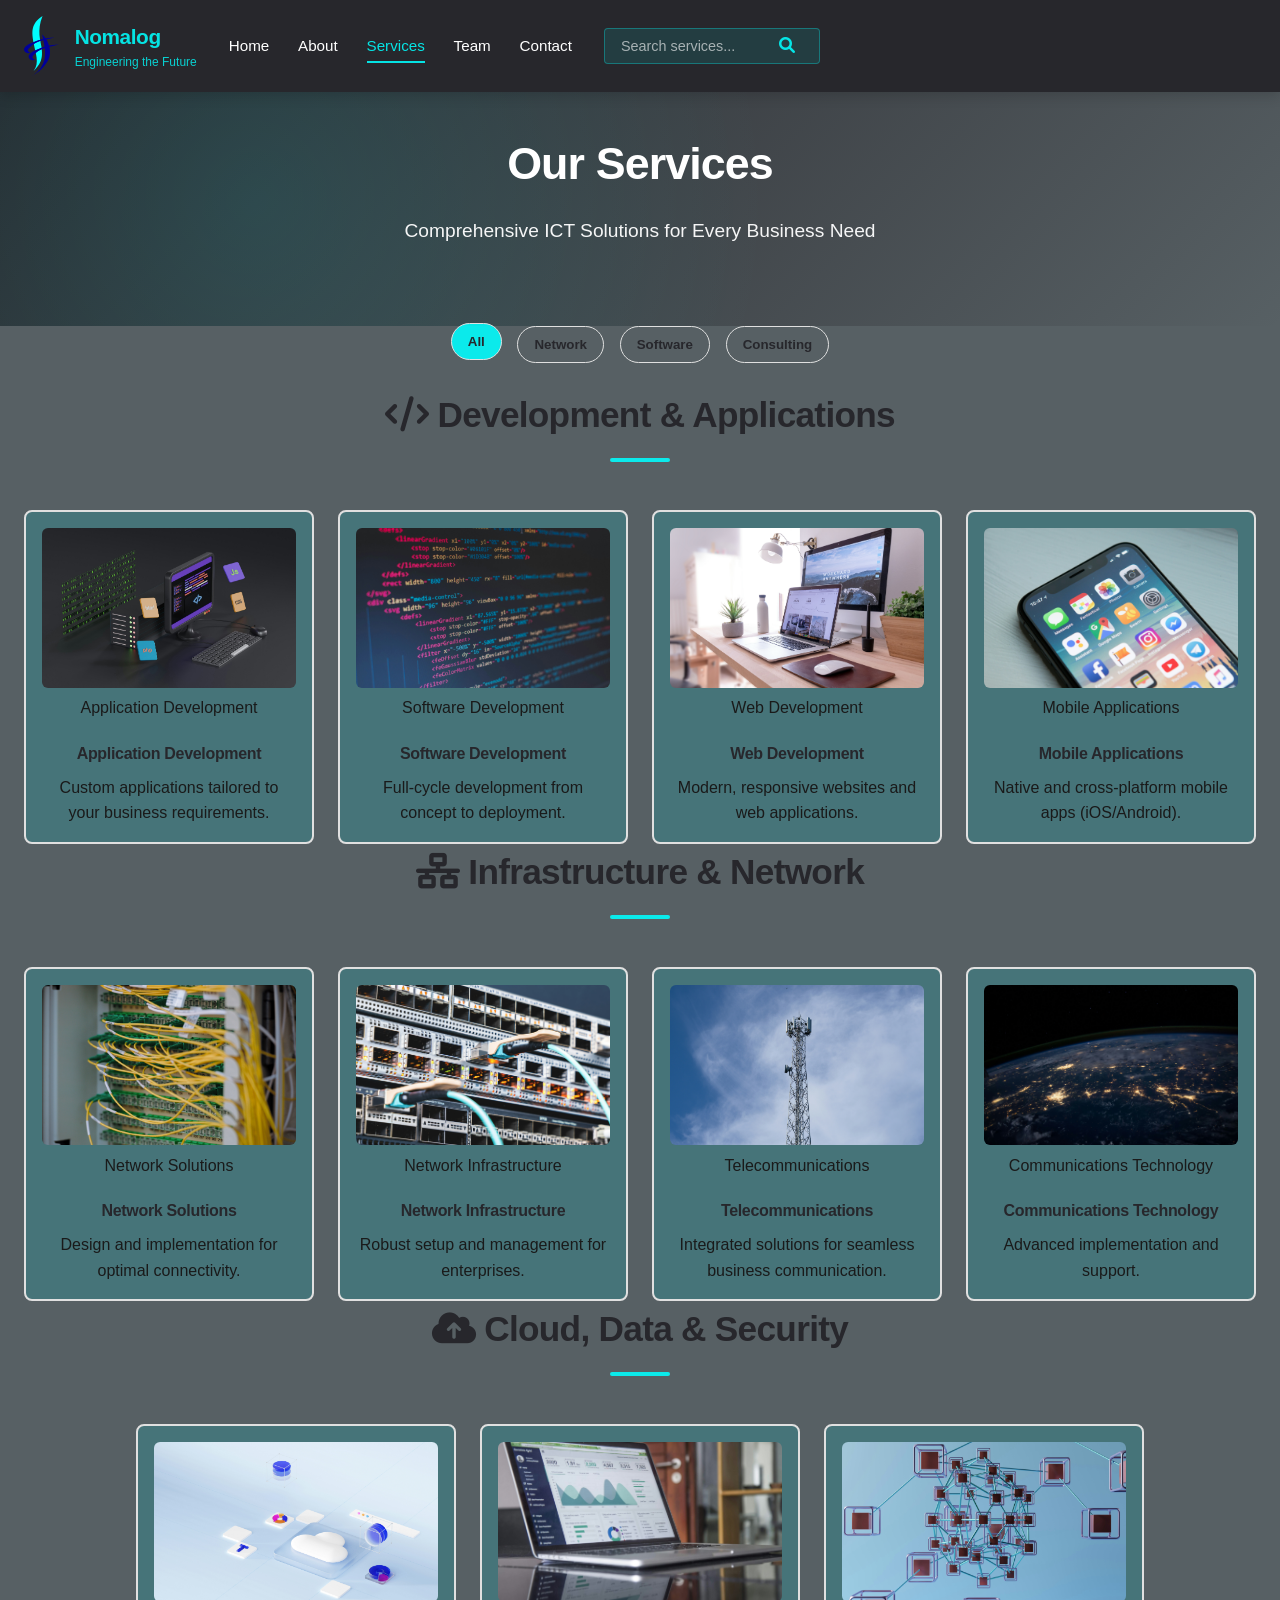
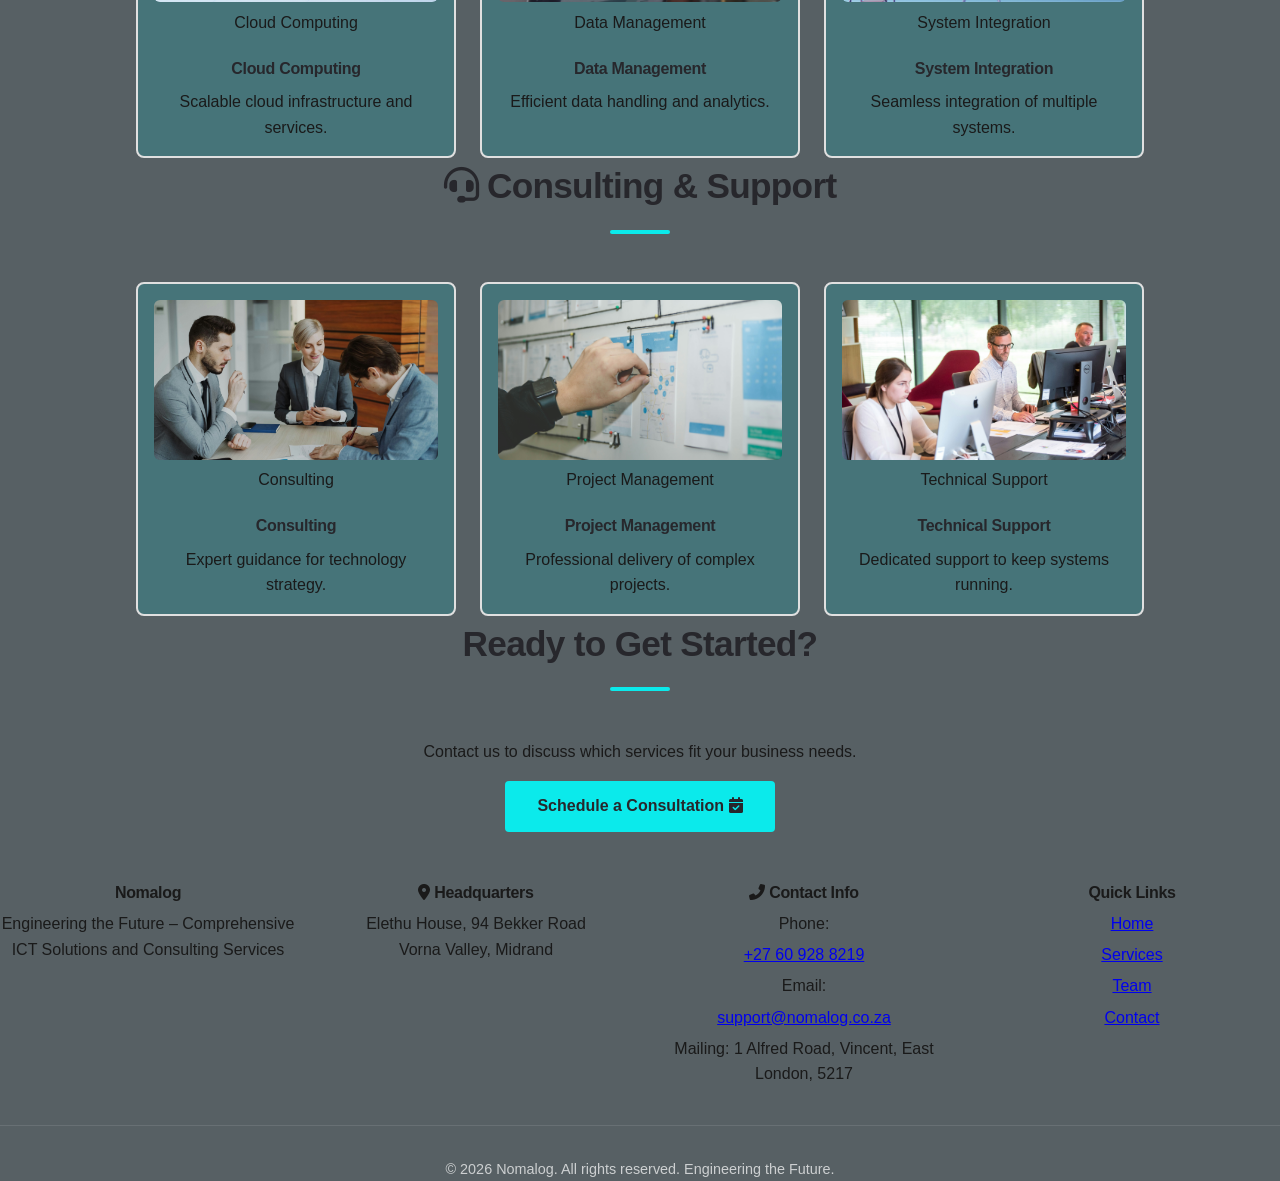
==== services.html @ e65d9ea4 "Add files via upload" ====
<!DOCTYPE html>
<html lang="en">
<head>
    <meta charset="UTF-8">
    <meta name="viewport" content="width=device-width, initial-scale=1.0">
    <title>Services | Nomalog</title>
    <link rel="stylesheet" href="style.css">
    <link rel="stylesheet" href="https://cdnjs.cloudflare.com/ajax/libs/font-awesome/6.0.0-beta3/css/all.min.css">
</head>
<body>
    <div id="loader"><div class="spinner"></div></div>

    <header class="site-header">
        <div class="header-inner">
            <a href="index.html" class="logo">
                <img src="assets/images/logo.svg" alt="Nomalog Logo">
                <div class="logo-text">
                    <h1>Nomalog</h1>
                    <p>Engineering the Future</p>
                </div>
            </a>
            
            <div class="nav-wrapper">
                <ul class="nav-links">
                    <li><a href="index.html">Home</a></li>
                    <li><a href="about.html">About</a></li>
                    <li><a href="services.html" class="active">Services</a></li>
                    <li><a href="team.html">Team</a></li>
                    <li><a href="contact.html">Contact</a></li>
                </ul>
                
                <div class="search-bar">
                    <input type="text" placeholder="Search services...">
                    <button type="button"><i class="fas fa-search"></i></button>
                </div>
            </div>
            
            <button class="menu-toggle" aria-label="Menu">
                <span></span>
                <span></span>
                <span></span>
            </button>
        </div>
    </header>

    <main>
        <section class="hero">
            <div class="container">
                <h2>Our Services</h2>
                <p>Comprehensive ICT Solutions for Every Business Need</p>
            </div>
        </section>

        <!-- Category Filters -->
        <section class="container">
            <div class="filters" style="text-align:center; margin-bottom:1.5rem;">
                <button class="filter-btn active" data-filter="all">All</button>
                <button class="filter-btn" data-filter="network">Network</button>
                <button class="filter-btn" data-filter="software">Software</button>
                <button class="filter-btn" data-filter="consulting">Consulting</button>
            </div>
        </section>

        <!-- Development & Applications -->
        <section class="container" aria-label="Software services">
            <h2 class="section-title"><i class="fas fa-code"></i> Development & Applications</h2>
            <div class="service-grid" id="services-grid">
                <div class="service-item" data-category="software">
                    <figure class="image-figure">
                        <img src="assets/images/applicationDevelopment.jpg" alt="Application development team at work">
                        <figcaption class="image-caption">Application Development</figcaption>
                    </figure>
                    <h4>Application Development</h4>
                    <p>Custom applications tailored to your business requirements.</p>
                </div>
                <div class="service-item" data-category="software">
                    <figure class="image-figure">
                        <img src="assets/images/softwareDevelopment.jpg" alt="Software development process">
                        <figcaption class="image-caption">Software Development</figcaption>
                    </figure>
                    <h4>Software Development</h4>
                    <p>Full-cycle development from concept to deployment.</p>
                </div>
                <div class="service-item" data-category="software">
                    <figure class="image-figure">
                        <img src="assets/images/webDevelopment.jpg" alt="Web development screenshot">
                        <figcaption class="image-caption">Web Development</figcaption>
                    </figure>
                    <h4>Web Development</h4>
                    <p>Modern, responsive websites and web applications.</p>
                </div>
                <div class="service-item" data-category="software">
                    <figure class="image-figure">
                        <img src="assets/images/mobileApplications.jpg" alt="Mobile applications on devices">
                        <figcaption class="image-caption">Mobile Applications</figcaption>
                    </figure>
                    <h4>Mobile Applications</h4>
                    <p>Native and cross-platform mobile apps (iOS/Android).</p>
                </div>
            </div>
        </section>

        <!-- Infrastructure & Network -->
        <section class="container" aria-label="Network services">
            <h2 class="section-title"><i class="fas fa-network-wired"></i> Infrastructure & Network</h2>
            <div class="service-grid">
                <div class="service-item" data-category="network">
                    <figure class="image-figure">
                        <img src="assets/images/networkSolutions.jpg" alt="Network solutions architecture">
                        <figcaption class="image-caption">Network Solutions</figcaption>
                    </figure>
                    <h4>Network Solutions</h4>
                    <p>Design and implementation for optimal connectivity.</p>
                </div>
                <div class="service-item" data-category="network">
                    <figure class="image-figure">
                        <img src="assets/images/networkInfrastructure.jpg" alt="Network infrastructure setup">
                        <figcaption class="image-caption">Network Infrastructure</figcaption>
                    </figure>
                    <h4>Network Infrastructure</h4>
                    <p>Robust setup and management for enterprises.</p>
                </div>
                <div class="service-item" data-category="network">
                    <figure class="image-figure">
                        <img src="assets/images/telecommunications.jpg" alt="Telecommunications systems">
                        <figcaption class="image-caption">Telecommunications</figcaption>
                    </figure>
                    <h4>Telecommunications</h4>
                    <p>Integrated solutions for seamless business communication.</p>
                </div>
                <div class="service-item" data-category="network">
                    <figure class="image-figure">
                        <img src="assets/images/communicationsTechnology.jpg" alt="Communications technology setup">
                        <figcaption class="image-caption">Communications Technology</figcaption>
                    </figure>
                    <h4>Communications Technology</h4>
                    <p>Advanced implementation and support.</p>
                </div>
            </div>
        </section>

        <!-- Cloud & Data & Security (mixed category network/software) -->
        <section class="container" aria-label="Cloud and security">
            <h2 class="section-title"><i class="fas fa-cloud-upload-alt"></i> Cloud, Data & Security</h2>
            <div class="service-grid">
                <div class="service-item" data-category="network">
                    <figure class="image-figure">
                        <img src="assets/images/cloudComputing.jpg" alt="Cloud computing platform">
                        <figcaption class="image-caption">Cloud Computing</figcaption>
                    </figure>
                    <h4>Cloud Computing</h4>
                    <p>Scalable cloud infrastructure and services.</p>
                </div>
                <div class="service-item" data-category="software">
                    <figure class="image-figure">
                        <img src="assets/images/dataManagement.jpg" alt="Data management and analytics">
                        <figcaption class="image-caption">Data Management</figcaption>
                    </figure>
                    <h4>Data Management</h4>
                    <p>Efficient data handling and analytics.</p>
                </div>
                <div class="service-item" data-category="network">
                    <figure class="image-figure">
                        <img src="assets/images/systemIntegration.jpg" alt="System integration diagram">
                        <figcaption class="image-caption">System Integration</figcaption>
                    </figure>
                    <h4>System Integration</h4>
                    <p>Seamless integration of multiple systems.</p>
                </div>
            </div>
        </section>

        <!-- Consulting & Support -->
        <section class="container" aria-label="Consulting services">
            <h2 class="section-title"><i class="fas fa-headset"></i> Consulting & Support</h2>
            <div class="service-grid">
                <div class="service-item" data-category="consulting">
                    <figure class="image-figure">
                        <img src="assets/images/consulting.jpg" alt="Business consulting meeting">
                        <figcaption class="image-caption">Consulting</figcaption>
                    </figure>
                    <h4>Consulting</h4>
                    <p>Expert guidance for technology strategy.</p>
                </div>
                <div class="service-item" data-category="consulting">
                    <figure class="image-figure">
                        <img src="assets/images/projectManagement.jpg" alt="Project management planning">
                        <figcaption class="image-caption">Project Management</figcaption>
                    </figure>
                    <h4>Project Management</h4>
                    <p>Professional delivery of complex projects.</p>
                </div>
                <div class="service-item" data-category="consulting">
                    <figure class="image-figure">
                        <img src="assets/images/technicalSupport.jpg" alt="Technical support team">
                        <figcaption class="image-caption">Technical Support</figcaption>
                    </figure>
                    <h4>Technical Support</h4>
                    <p>Dedicated support to keep systems running.</p>
                </div>
            </div>
        </section>

        <div class="container cta-section">
            <h2 class="section-title">Ready to Get Started?</h2>
            <p>Contact us to discuss which services fit your business needs.</p>
            <a href="contact.html" class="cta-button">Schedule a Consultation <i class="fas fa-calendar-check"></i></a>
        </div>

        <!-- Services JSON (reference) and simple client-side filter script -->
        <script>
            // JSON reference of services (can be used later to render dynamically)
            const servicesData = [
                { id: 1, title: 'Application Development', category: 'software', image: 'assets/images/applicationDevelopment.jpg' },
                { id: 2, title: 'Software Development', category: 'software', image: 'assets/images/softwareDevelopment.jpg' },
                { id: 3, title: 'Web Development', category: 'software', image: 'assets/images/webDevelopment.jpg' },
                { id: 4, title: 'Mobile Applications', category: 'software', image: 'assets/images/mobileApplications.jpg' },
                { id: 5, title: 'Network Solutions', category: 'network', image: 'assets/images/networkSolutions.jpg' },
                { id: 6, title: 'Network Infrastructure', category: 'network', image: 'assets/images/networkInfrastructure.jpg' },
                { id: 7, title: 'Telecommunications', category: 'network', image: 'assets/images/telecommunications.jpg' },
                { id: 8, title: 'Communications Technology', category: 'network', image: 'assets/images/communicationsTechnology.jpg' },
                { id: 9, title: 'Cloud Computing', category: 'network', image: 'assets/images/cloudComputing.jpg' },
                { id: 10, title: 'Data Management', category: 'software', image: 'assets/images/dataManagement.jpg' },
                { id: 11, title: 'System Integration', category: 'network', image: 'assets/images/systemIntegration.jpg' },
                { id: 12, title: 'Consulting', category: 'consulting', image: 'assets/images/consulting.jpg' },
                { id: 13, title: 'Project Management', category: 'consulting', image: 'assets/images/projectManagement.jpg' },
                { id: 14, title: 'Technical Support', category: 'consulting', image: 'assets/images/technicalSupport.jpg' }
            ];

            // Simple filter implementation
            document.addEventListener('DOMContentLoaded', function () {
                const buttons = document.querySelectorAll('.filter-btn');
                const items = document.querySelectorAll('.service-item');

                buttons.forEach(btn => {
                    btn.addEventListener('click', () => {
                        buttons.forEach(b => b.classList.remove('active'));
                        btn.classList.add('active');
                        const filter = btn.getAttribute('data-filter');

                        items.forEach(item => {
                            if (filter === 'all') {
                                item.style.display = '';
                            } else {
                                const cat = item.getAttribute('data-category');
                                item.style.display = (cat === filter) ? '' : 'none';
                            }
                        });
                    });
                });
            });
        </script>
    </main>

    <footer>
        <div class="footer-content">
            <div class="footer-grid">
                <div class="footer-section">
                    <h4>Nomalog</h4>
                    <p>Engineering the Future – Comprehensive ICT Solutions and Consulting Services</p>
                </div>
                <div class="footer-section">
                    <h4><i class="fas fa-map-marker-alt"></i> Headquarters</h4>
                    <p>Elethu House, 94 Bekker Road<br>Vorna Valley, Midrand</p>
                </div>
                <div class="footer-section">
                    <h4><i class="fas fa-phone-alt"></i> Contact Info</h4>
                    <p>Phone: <a href="tel:+27609288219">+27 60 928 8219</a></p>
                    <p>Email: <a href="mailto:support@nomalog.co.za">support@nomalog.co.za</a></p>
                    <p>Mailing: 1 Alfred Road, Vincent, East London, 5217</p>
                </div>
                <div class="footer-section">
                    <h4>Quick Links</h4>
                    <p><a href="index.html">Home</a></p>
                    <p><a href="services.html">Services</a></p>
                    <p><a href="team.html">Team</a></p>
                    <p><a href="contact.html">Contact</a></p>
                </div>
            </div>
            <div class="footer-bottom">
                <p>&copy; 2026 Nomalog. All rights reserved. Engineering the Future.</p>
            </div>
        </div>
    </footer>
    <script src="script.js"></script>
</body>
</html>
---- style.css ----
:root {
    --primary-cyan: #00ffffde;
    --primary-navy: #27272c;
    --secondary-dark: #001a4d00;
    --text-dark: #1a1a1a;
    --text-light: #ffffff;
    --bg-light: #576064;
    --bg-white: #467479;
    --border-color: #e0e0e0;
    --accent-cyan: #31a3a388;
    --header-height: 80px;
}

* {
    margin: 0;
    padding: 0;
    box-sizing: border-box;
}

html, body {
    font-family: 'Segoe UI', Roboto, 'Helvetica Neue', sans-serif;
    background-color: var(--bg-light);
    color: var(--text-dark);
    line-height: 1.6;
    overflow-x: hidden;
}

body {
    padding-top: var(--header-height);
}

h1, h2, h3, h4, h5, h6 {
    font-weight: 600;
    letter-spacing: -0.02em;
}

.container {
    max-width: 1280px;
    margin: 0 auto;
    padding: 0 24px;
}

/* ===== HEADER & NAVIGATION ===== */
.site-header {
    background: var(--primary-navy);
    color: var(--text-light);
    padding: 1rem 0;
    position: fixed;
    top: 0;
    left: 0;
    right: 0;
    z-index: 1000;
    box-shadow: 0 4px 12px rgba(0, 0, 0, 0.15);
    width: 100%;
}

.header-inner {
    display: flex;
    align-items: center;
    justify-content: space-between;
    gap: 2rem;
    max-width: 1280px;
    margin: 0 auto;
    padding: 0 24px;
}

.logo {
    display: flex;
    align-items: center;
    text-decoration: none;
    cursor: pointer;
    transition: transform 0.3s ease;
}

.logo:hover {
    transform: scale(1.05);
}

.logo img {
    height: 60px;
    width: auto;
    filter: brightness(1.2);
}

.logo-text {
    margin-left: 1rem;
}

.logo-text h1 {
    font-size: 1.3rem;
    font-weight: 700;
    color: var(--primary-cyan);
}

.logo-text p {
    font-size: 0.75rem;
    opacity: 0.9;
    color: var(--primary-cyan);
    font-weight: 400;
}

/* Desktop Navigation */
.nav-wrapper {
    display: flex;
    align-items: center;
    gap: 2rem;
    flex: 1;
}

.nav-links {
    display: flex;
    gap: 1.8rem;
    list-style: none;
}

.nav-links a {
    color: var(--text-light);
    text-decoration: none;
    font-weight: 500;
    font-size: 0.95rem;
    padding: 0.4rem 0;
    border-bottom: 2px solid transparent;
    transition: all 0.3s ease;
}

.nav-links a:hover,
.nav-links a.active {
    border-bottom-color: var(--primary-cyan);
    color: var(--primary-cyan);
}

/* Search Bar */
.search-bar {
    display: flex;
    align-items: center;
    background: rgba(0, 255, 255, 0.1);
    border: 1px solid rgba(0, 255, 255, 0.3);
    border-radius: 4px;
    padding: 0.5rem 1rem;
    transition: all 0.3s ease;
}

.search-bar:hover,
.search-bar:focus-within {
    background: rgba(0, 255, 255, 0.15);
    border-color: var(--primary-cyan);
}

.search-bar input {
    background: none;
    border: none;
    color: var(--text-light);
    width: 150px;
    font-size: 0.9rem;
    outline: none;
}

.search-bar input::placeholder {
    color: rgba(255, 255, 255, 0.6);
}

.search-bar button {
    background: none;
    border: none;
    color: var(--primary-cyan);
    cursor: pointer;
    font-size: 1rem;
    padding: 0 0.5rem;
}

/* Mobile Menu Toggle */
.menu-toggle {
    display: none;
    flex-direction: column;
    gap: 6px;
    background: none;
    border: none;
    cursor: pointer;
    padding: 0.5rem;
}

.menu-toggle span {
    width: 25px;
    height: 3px;
    background-color: var(--text-light);
    transition: all 0.3s ease;
    border-radius: 2px;
}

.menu-toggle.active span:nth-child(1) {
    transform: rotate(45deg) translate(10px, 10px);
}

.menu-toggle.active span:nth-child(2) {
    opacity: 0;
}

.menu-toggle.active span:nth-child(3) {
    transform: rotate(-45deg) translate(7px, -7px);
}

/* Page Transition Loader */
#loader {
    position: fixed;
    top: 0;
    left: 0;
    width: 100%;
    height: 100%;
    background: var(--primary-navy);
    display: flex;
    justify-content: center;
    align-items: center;
    z-index: 9999;
    transition: opacity 0.5s ease-out, visibility 0.5s;
}

.spinner {
    width: 60px;
    height: 60px;
    border: 4px solid rgba(0, 255, 255, 0.3);
    border-top: 4px solid var(--primary-cyan);
    border-radius: 50%;
    animation: spin 1s linear infinite;
}

@keyframes spin {
    0% { transform: rotate(0deg); }
    100% { transform: rotate(360deg); }
}

.fade-out {
    opacity: 0;
    visibility: hidden;
}

/* ===== MAIN CONTENT ===== */
main {
    padding: 0 0 3rem; /* removed top padding to eliminate extra space under fixed header */
    min-height: calc(100vh - var(--header-height));
}

/* Hero Section */
.hero {
    position: relative;
    overflow: hidden;
    background: linear-gradient(135deg, var(--primary-navy) 0%, var(--secondary-dark) 100%);
    color: var(--text-light);
    padding: 3rem 0; /* reduced from 4rem to bring content closer to header */
    text-align: center;
    margin-bottom: 0; /* remove space below hero */
}

.hero::before {
    content: '';
    position: absolute;
    top: 0;
    left: 0;
    right: 0;
    bottom: 0;
    background: radial-gradient(circle at 20% 50%, rgba(0, 255, 255, 0.1) 0%, transparent 50%);
    pointer-events: none;
}

.hero h2 {
    font-size: 2.8rem;
    margin-bottom: 1rem;
    font-weight: 700;
    position: relative;
    z-index: 1;
}

.hero p {
    font-size: 1.2rem;
    margin-bottom: 2rem;
    opacity: 0.95;
    position: relative;
    z-index: 1;
}

.cta-button {
    display: inline-block;
    background: var(--primary-cyan);
    color: var(--primary-navy);
    padding: 0.8rem 2rem;
    border-radius: 4px;
    text-decoration: none;
    font-weight: 600;
    transition: all 0.3s ease;
    border: none;
    cursor: pointer;
    font-size: 1rem;
}

.cta-button:hover {
    background: var(--accent-cyan);
    transform: translateY(-2px);
    box-shadow: 0 5px 15px rgba(0, 255, 255, 0.3);
}

/* Hero decorative images */
.hero-media {
    position: absolute;
    inset: 0;
    pointer-events: none;
    z-index: 1;
}

/* Make each figure fill the hero area so its img can cover fully */
.hero-media .image-figure {
    position: absolute;
    inset: 0;
    width: 100%;
    height: 100%;
    opacity: 0.36; /* increased from 0.12 to make background images more visible */
    overflow: hidden;
}

/* allow positioning adjustments if you want to offset one image */
.hero-media .image-figure.left { left: 0; top: 0; }
.hero-media .image-figure.right { right: 0; top: 0; }

/* ensure the image fills and preserves aspect with cover */
.hero-media .image-figure img {
    width: 100%;
    height: 100%;
    object-fit: cover;
    display: block;
    transform: scale(1.03);
    filter: saturate(0.95) brightness(0.95);
    border-radius: 0; /* remove rounding for full-bleed */
}

.hero .container {
    position: relative;
    z-index: 2;
}

/* Section Titles */
.section-title {
    text-align: center;
    margin-bottom: 3rem;
    font-size: 2.2rem;
    color: var(--primary-navy);
    position: relative;
}

.section-title::after {
    content: '';
    display: block;
    width: 60px;
    height: 4px;
    background: var(--primary-cyan);
    margin: 15px auto 0;
    border-radius: 2px;
}

/* Grid Layouts */
.grid {
    display: grid;
    grid-template-columns: repeat(auto-fit, minmax(280px, 1fr));
    gap: 2rem;
    margin-bottom: 3rem;
}

.card {
    background: var(--bg-white);
    padding: 2rem;
    border-radius: 8px;
    border-left: 5px solid var(--primary-cyan);
    transition: all 0.3s ease;
    box-shadow: 0 2px 8px rgba(0, 0, 0, 0.08);
}

.card:hover {
    transform: translateY(-8px);
    box-shadow: 0 8px 20px rgba(0, 0, 0, 0.12);
    border-left-color: var(--accent-cyan);
}

.card h3 {
    color: var(--primary-navy);
    margin-bottom: 1rem;
    font-size: 1.3rem;
}

.card p {
    color: var(--text-dark);
    line-height: 1.7;
}

/* Service Grid */
.service-grid {
    display: flex; /* changed from grid to flex for improved responsive control */
    flex-wrap: wrap;
    gap: 1.5rem;
    justify-content: center;
    align-items: stretch;
}

.service-item {
    background: var(--bg-white);
    border: 2px solid var(--border-color);
    padding: 1rem;
    border-radius: 8px;
    text-align: center;
    transition: all 0.3s ease;
    display: flex;
    flex-direction: column;
    align-items: stretch;
    flex: 1 1 260px; /* allows items to shrink/grow, base width 260px */
    max-width: 320px;
}

.service-item figure.image-figure {
    margin: 0 0 0.75rem 0;
    flex: 0 0 auto;
}

.service-item figure.image-figure img {
    width: 100%;
    height: 160px;
    object-fit: cover;
    border-radius: 6px;
}

.service-item h4 {
    margin-top: 0.5rem;
    color: var(--primary-navy);
}

.service-item p {
    margin-top: 0.5rem;
    color: var(--text-dark);
    flex: 1 1 auto;
}

/* Filter buttons */
.filters .filter-btn {
    border: 1px solid var(--border-color);
    background: transparent;
    color: var(--primary-navy);
    padding: 0.6rem 1rem;
    border-radius: 999px;
    margin: 0 0.35rem;
    cursor: pointer;
    transition: all 0.25s ease;
    font-weight: 600;
}

.filters .filter-btn.active,
.filters .filter-btn:hover {
    background: var(--primary-cyan);
    color: var(--primary-navy);
    transform: translateY(-3px);
}

.team-member {
    background: var(--bg-white);
    border-radius: 8px;
    overflow: hidden;
    transition: all 0.3s ease;
    box-shadow: 0 2px 8px rgba(0, 0, 0, 0.08);
    display: flex;
    flex-direction: column;
    align-items: stretch;
    padding: 0;
}

.team-member figure.image-figure {
    margin: 0;
}

.team-member figure.image-figure img {
    width: 100%;
    height: 220px;
    object-fit: cover;
    display: block;
}

.team-member .team-member-info {
    padding: 1rem 1.25rem 1.5rem 1.25rem;
}

/* Featured section background (enhanced visibility + overlay) */
.featured-section {
    position: relative;
    padding: 3rem 0;
    margin-top: 0;    /* ensure no top margin */
}

.featured-section::before {
    content: '';
    position: absolute;
    inset: 0;
    background-image: url('assets/images/telecommunications.jpg'); /* swapped image */
    background-size: cover;
    background-position: center;
    opacity: 0.70; /* set to 70% as requested */
    transform: scale(1.03);
    filter: saturate(1) brightness(0.95);
    z-index: 0;
}

/* subtle dark overlay to keep text readable */
.featured-section::after {
    content: '';
    position: absolute;
    inset: 0;
    background: rgba(0,0,0,0.12); /* slightly lighter overlay to balance stronger image */
    z-index: 1;
}

.featured-section > .section-title,
.featured-section .grid,
.featured-section .card {
    position: relative;
    z-index: 2; /* sit above image + overlay */
}

@media (max-width: 768px) {
    :root {
        --header-height: 70px;
    }

    /* Remove the extra top offset on mobile so header and main have no space */
    body {
        padding-top: 0;
    }

    .header-inner {
        padding: 0 16px;
        gap: 1rem;
    }

    .menu-toggle {
        display: flex;
    }

    .nav-wrapper {
        position: absolute;
        top: var(--header-height);
        left: 0;
        width: 100%;
        background: var(--primary-navy);
        max-height: 0;
        overflow: hidden;
        transition: max-height 0.3s ease-in-out;
        flex-direction: column;
        gap: 0;
    }

    .nav-wrapper.active {
        max-height: 500px;
    }

    .nav-links {
        flex-direction: column;
        gap: 0;
        width: 100%;
        padding: 1rem 0;
    }

    .nav-links li {
        border-bottom: 1px solid rgba(255, 255, 255, 0.1);
    }

    .nav-links li:last-child {
        border-bottom: none;
    }

    .nav-links a {
        display: block;
        padding: 1rem 1.5rem;
        border-bottom: none;
    }

    .search-bar {
        width: 100%;
        margin-top: 1rem;
    }

    .search-bar input {
        width: 100%;
    }

    .logo img {
        height: 45px;
    }

    .logo-text h1 {
        font-size: 1rem;
    }

    .logo-text p {
        display: none;
    }

    .hero {
        padding: 2rem 0;
        margin-bottom: 0;
    }

    .hero .container {
        padding-top: 1rem; /* Add small space between fixed header and hero title on mobile */
    }

    .hero h2 {
        font-size: 1.8rem;
    }

    .hero p {
        font-size: 1rem;
    }

    .section-title {
        font-size: 1.6rem;
    }

    main {
        padding: 2rem 0;
    }

    .container {
        padding: 0 16px;
    }

    .grid {
        grid-template-columns: 1fr;
        gap: 1.5rem;
    }

    .service-grid {
        grid-template-columns: 1fr;
    }

    .image-grid {
        grid-template-columns: 1fr;
    }

    .footer-grid {
        grid-template-columns: 1fr;
    }

    .featured-section::before { opacity: 0.60; }
    .featured-section::after { background: rgba(0,0,0,0.08); }
}

@media (max-width: 480px) {
    .header-inner {
        padding: 0 12px;
    }

    .hero {
        padding: 2rem 0;
        margin-bottom: 0;
    }

    .hero h2 {
        font-size: 1.4rem;
    }

    .hero p {
        font-size: 0.9rem;
    }

    .section-title {
        font-size: 1.3rem;
    }

    .card {
        padding: 1.5rem;
    }

    footer {
        padding: 2rem 0;
    }

    .container {
        padding: 0 12px;
    }
}

/* CTA Section */
.cta-section {
    text-align: center;
}

.cta-section .cta-button {
    display: inline-block;
    margin-top: 1rem;
}

.container .cta-section .cta-button {
    align-items: center;
    text-align: center;
    padding: 2rem 0;
}

/* Footer Styles */
.footer-grid {
    display: grid;
    grid-template-columns: repeat(auto-fit, minmax(250px, 1fr));
    gap: 2rem;
    margin-bottom: 2rem;
    justify-items: center; /* center each grid cell's contents */
    align-items: start;
}

.footer-section {
    text-align: center; /* center text in each section */
}

.footer-section p,
.footer-section a {
    display: block;
    margin: 0.35rem 0;
}

.footer-bottom {
    border-top: 1px solid rgba(255, 255, 255, 0.1);
    padding-top: 2rem;
    text-align: center;
    color: rgba(255, 255, 255, 0.7);
    font-size: 0.9rem;
}
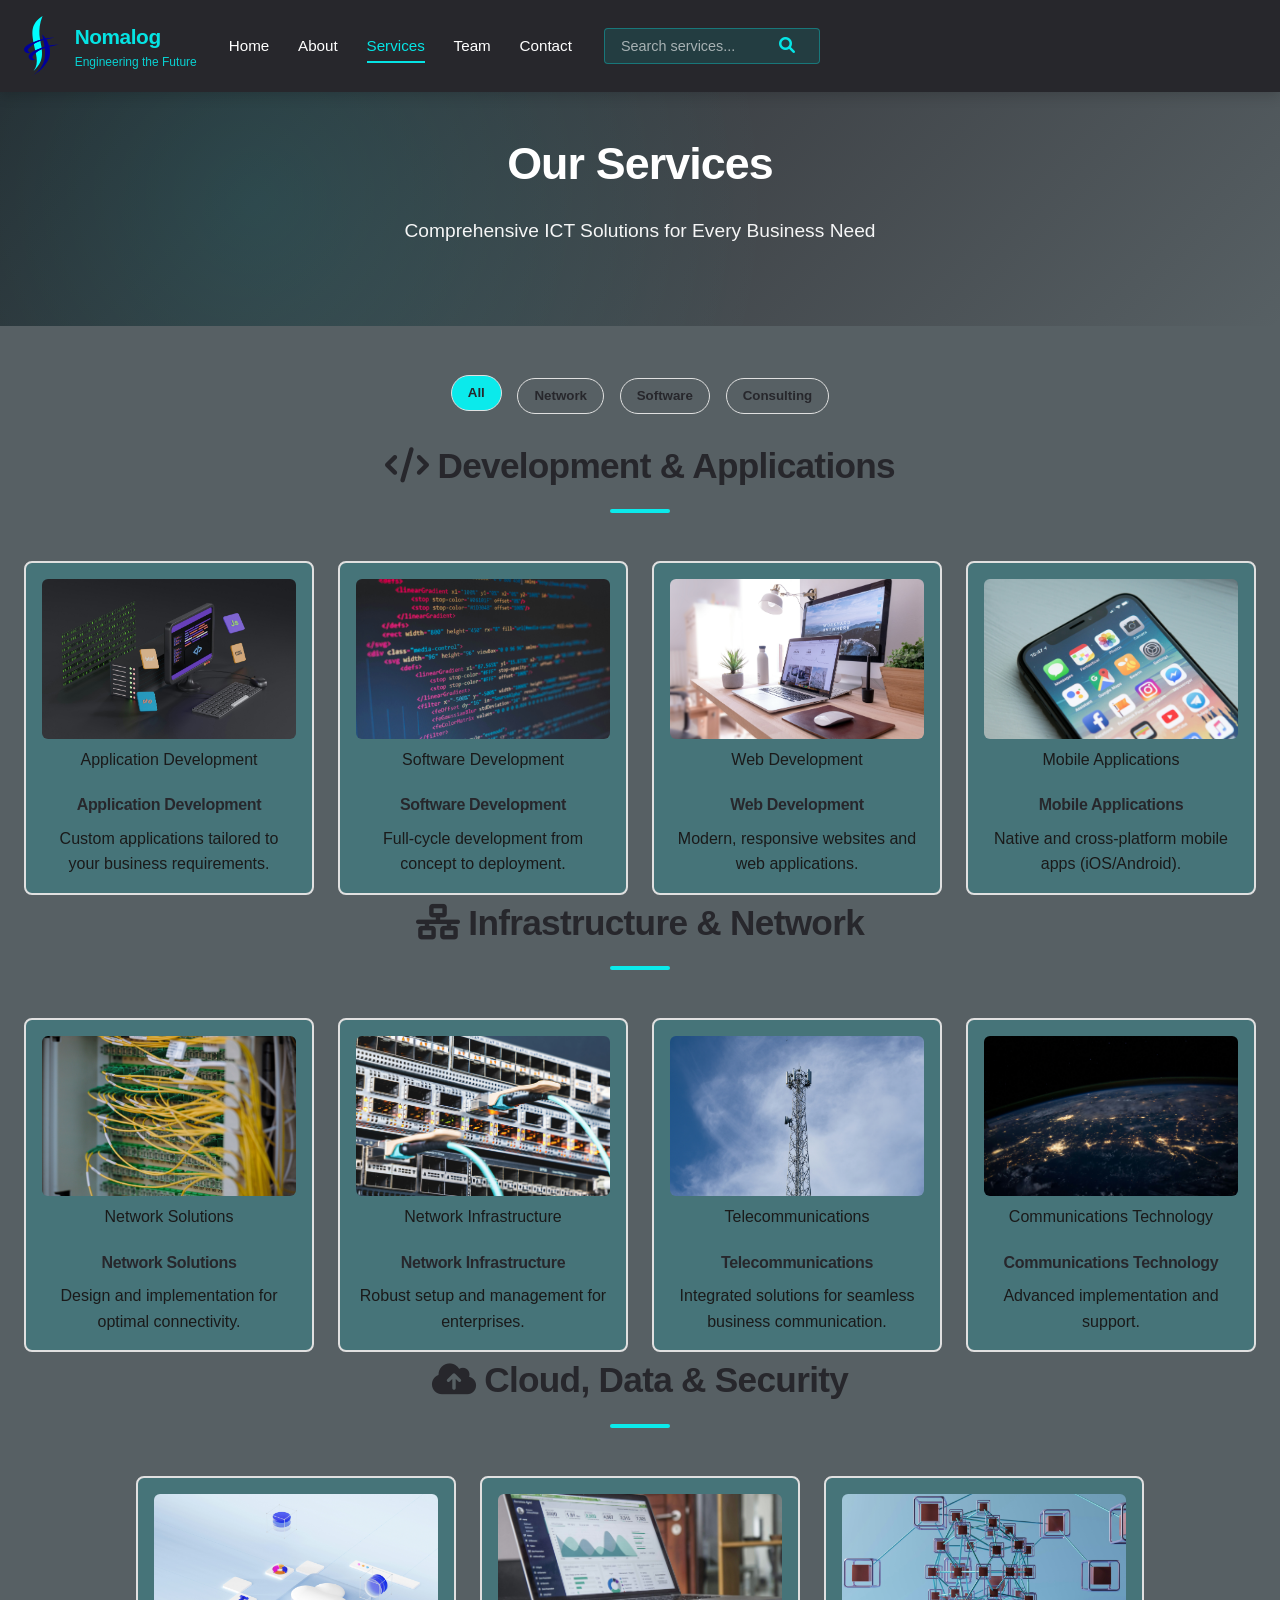
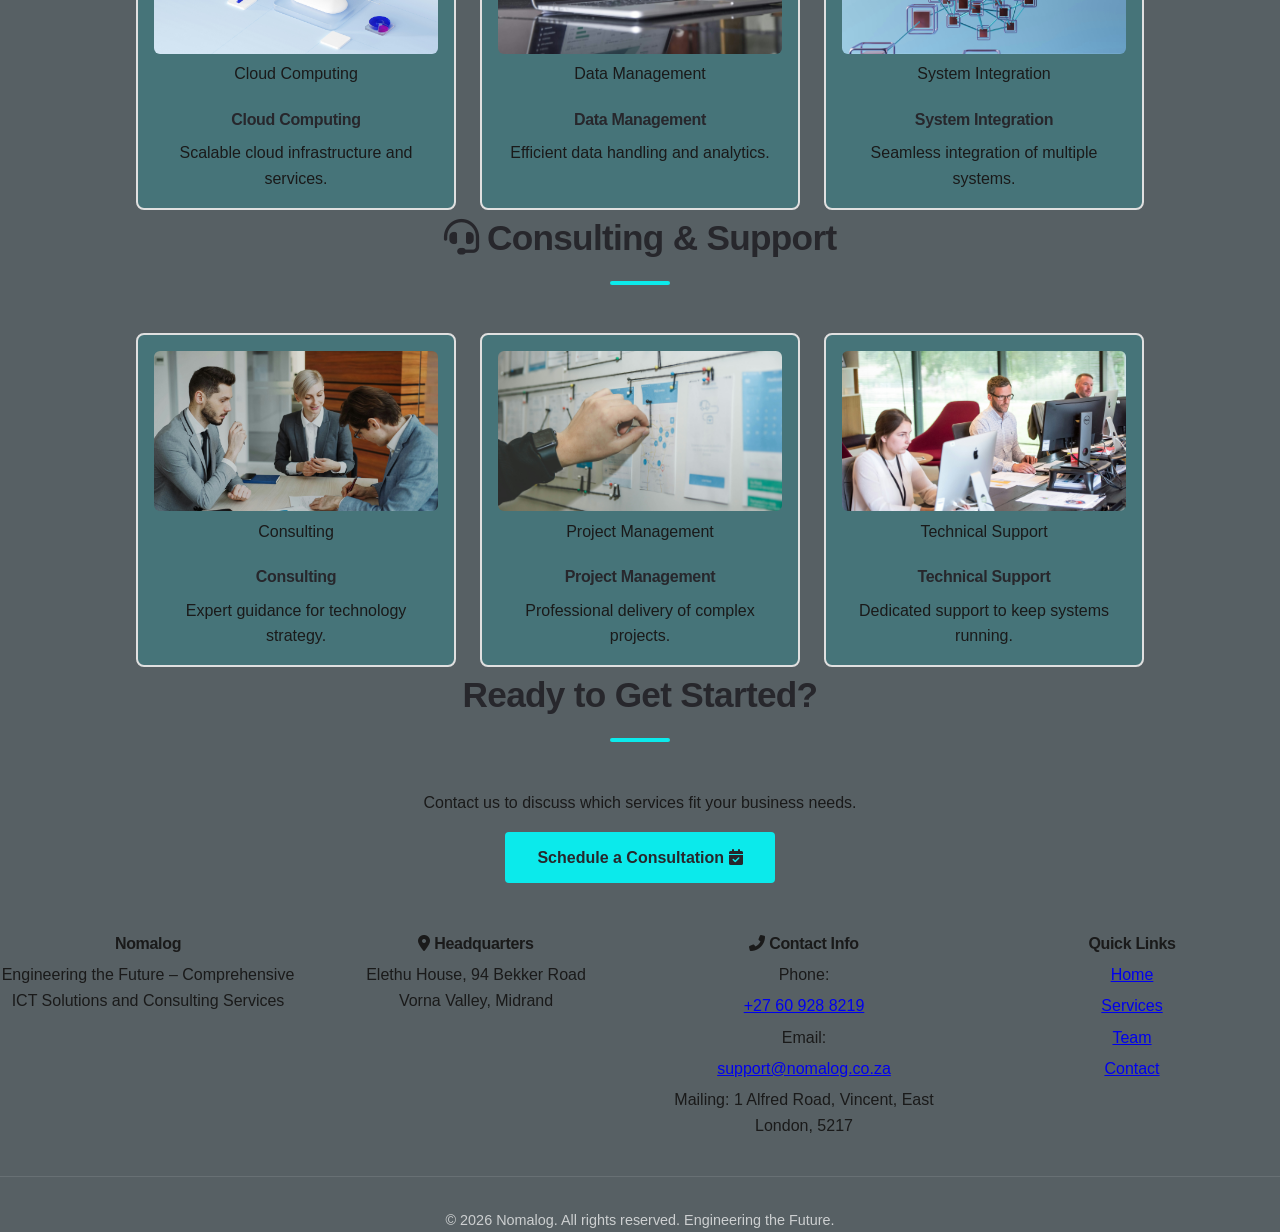
==== commit 0eca5c02: "Enhance layout of category filters section Added spacing elements for improved layout of category fi" ====
--- a/services.html
+++ b/services.html
@@ -53,7 +53,9 @@
 
         <!-- Category Filters -->
         <section class="container">
+            <br>
             <div class="filters" style="text-align:center; margin-bottom:1.5rem;">
+                <br>
                 <button class="filter-btn active" data-filter="all">All</button>
                 <button class="filter-btn" data-filter="network">Network</button>
                 <button class="filter-btn" data-filter="software">Software</button>
@@ -284,4 +286,4 @@
     </footer>
     <script src="script.js"></script>
 </body>
-</html>+</html>
